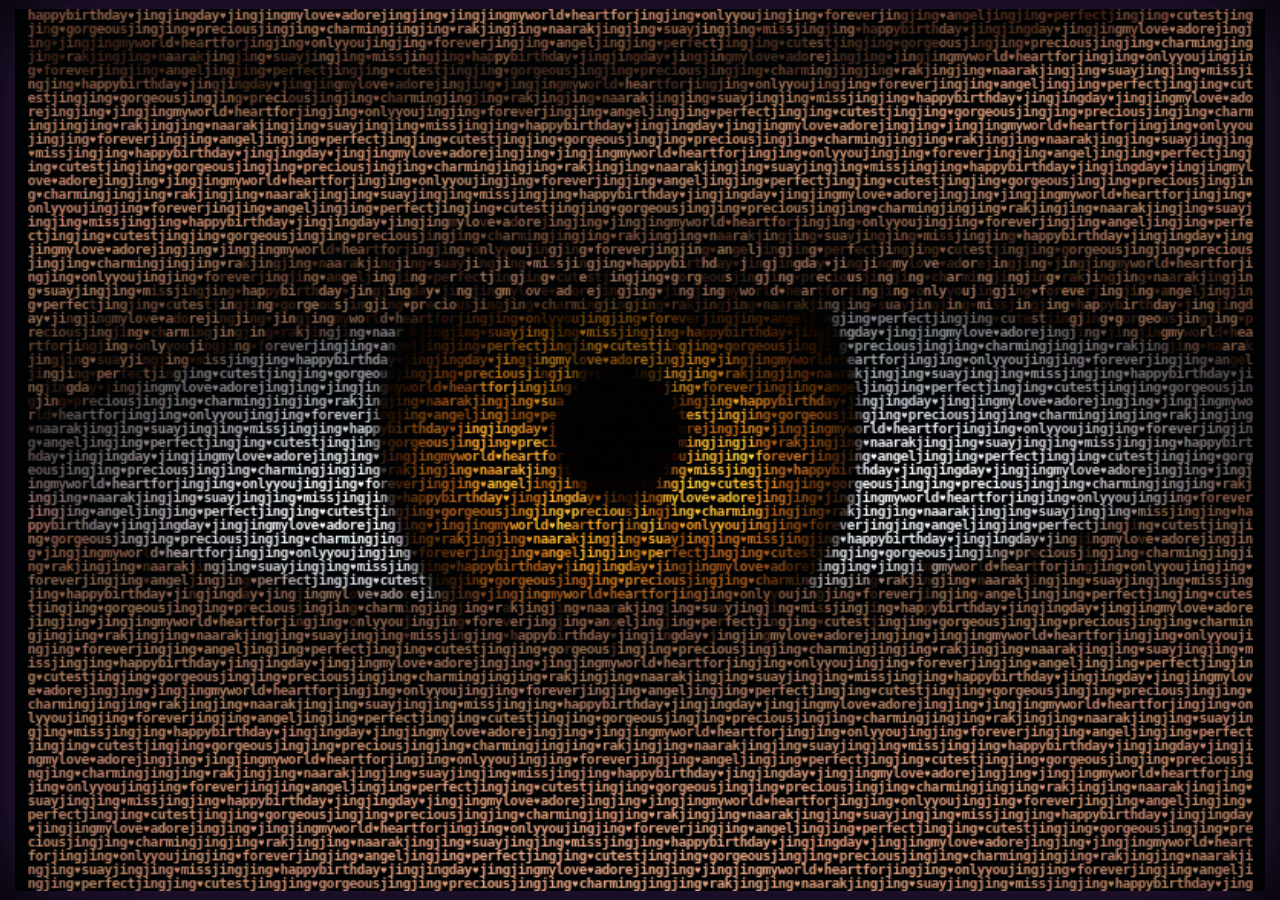
==== standalone.html @ f7cd93dc "Happy Birthday Nong Jingjing - Complete website with all photos and hologram" ====
<!DOCTYPE html>
<html lang="th">
<head>
  <meta charset="UTF-8">
  <meta name="viewport" content="width=device-width, initial-scale=1.0">
  <title>Jingjing My Love - Ultra ASCII Hologram</title>
  <style>
    * {
      box-sizing: border-box;
      margin: 0;
      padding: 0;
      user-select: none;
    }

    html, body {
      width: 100vw;
      height: 100vh;
      background: #010203;
      overflow: hidden;
      display: flex;
      justify-content: center;
      align-items: center;
    }

    .viewport {
      display: flex;
      justify-content: center;
      align-items: center;
      width: 100vw;
      height: 100vh;
    }

    canvas {
      display: block;
      box-shadow: 0 0 80px rgba(160, 80, 220, 0.35);
      cursor: pointer;
      max-width: 98vw;
      max-height: 98vh;
      object-fit: contain;
    }
  </style>
</head>
<body>

  <!-- Pure Minimalist Art Viewport - Zero UI Clutter -->
  <div class="viewport">
    <canvas id="asciiCanvas"></canvas>
  </div>

  <!-- Scripts -->
  <script>
window.WOMAN_CUTOUT_B64 = '[data-uri]';
window.PERSON_IMAGE_B64 = window.WOMAN_CUTOUT_B64;
window.LAVENDER_IMAGE_B64 = '[data-uri]';
window.PERSON_IMAGE_B64 = '[data-uri]';
window.LAVENDER_IMAGE_B64 = '[data-uri]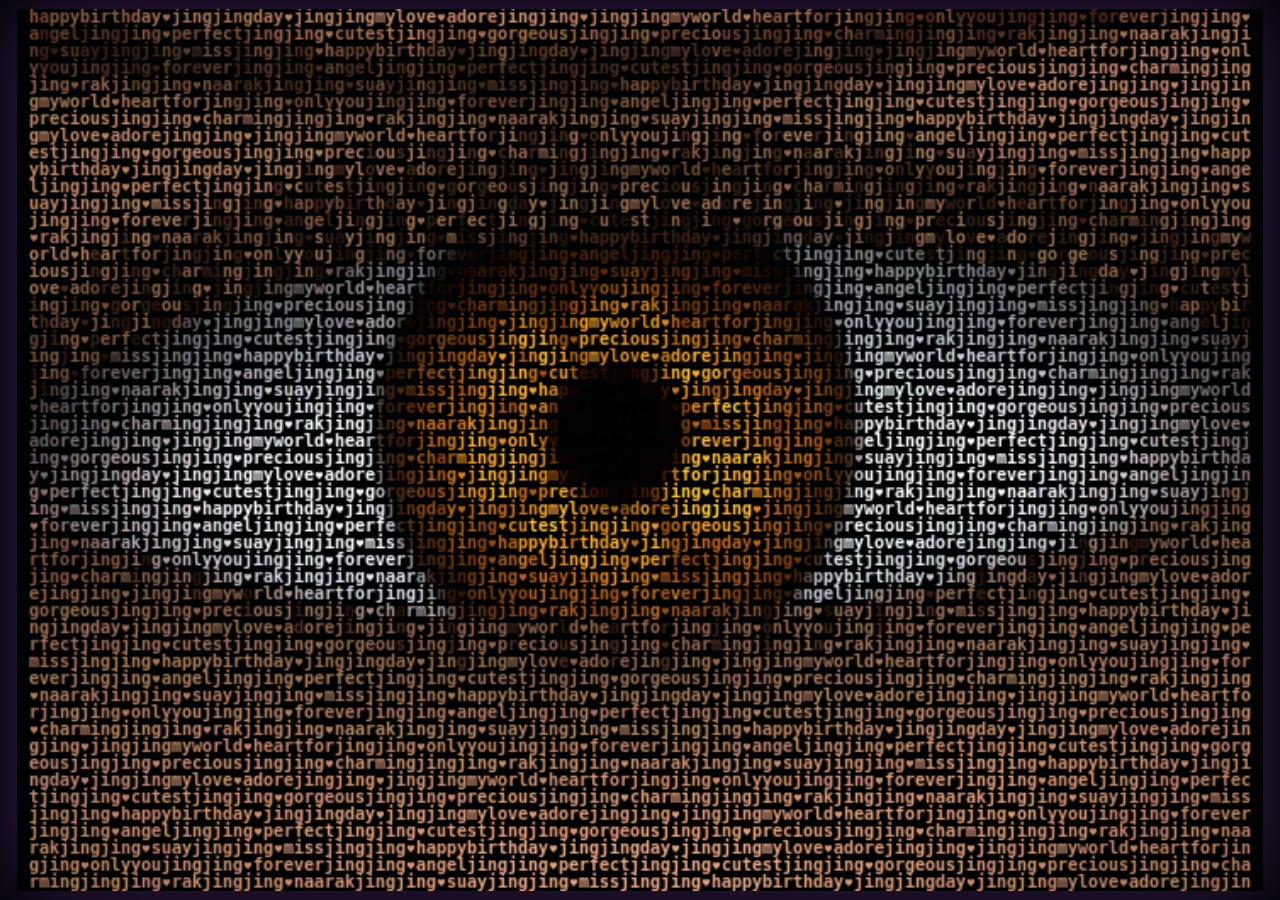
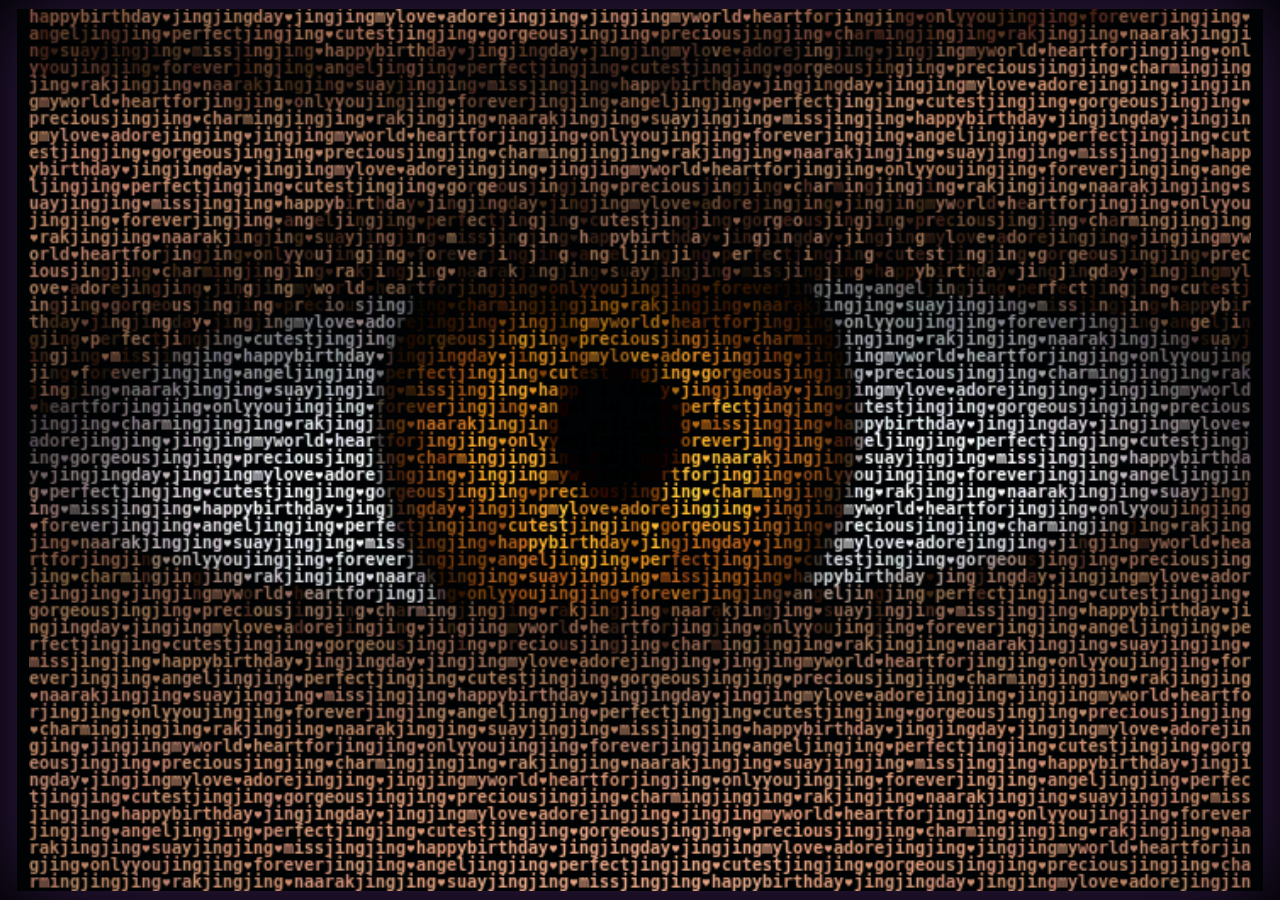
